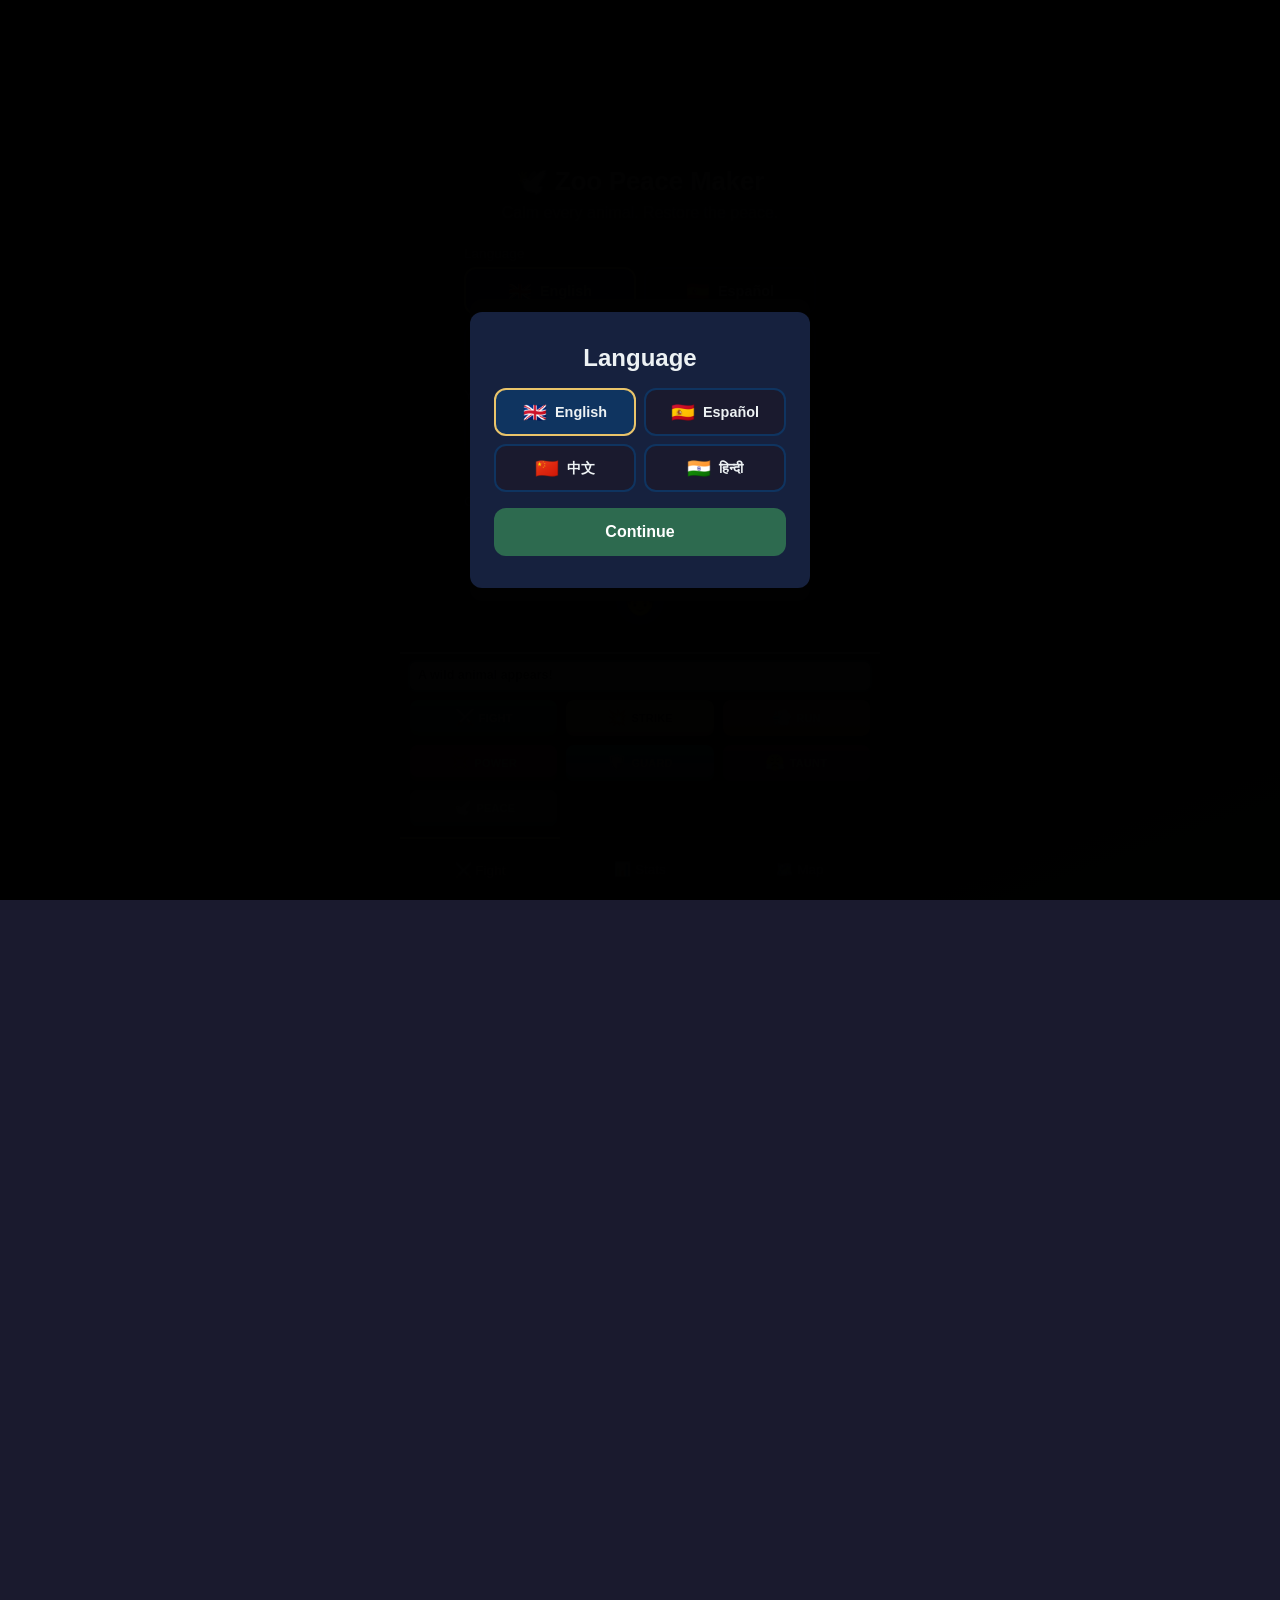
==== index.html @ be6072fe "Add AdSense client script and Privacy Policy page. Loads ca-pub-8968684526399437 site-wide and links" ====
<!DOCTYPE html>
<html lang="en">
<head>
  <meta charset="UTF-8">
  <meta name="viewport" content="width=device-width, initial-scale=1.0, maximum-scale=1.0, user-scalable=no, viewport-fit=cover">
  <meta name="apple-mobile-web-app-capable" content="yes">
  <meta name="theme-color" content="#2d6a4f">
  <title>Zoo Peace Maker</title>
  <link rel="manifest" href="manifest.json">
  <link rel="stylesheet" href="css/main.css">
  <link rel="stylesheet" href="css/combat.css">
  <script async src="https://pagead2.googlesyndication.com/pagead/js/adsbygoogle.js?client=ca-pub-8968684526399437"
     crossorigin="anonymous"></script>
</head>
<body>
  <!-- Onboarding -->
  <div id="onboarding" class="onboarding">
    <div class="onboarding-card">
      <h1>🕊️ <span data-i18n="title">Zoo Peace Maker</span></h1>
      <p class="subtitle" data-i18n="subtitle">Calm every animal. Restore the peace.</p>

      <p class="label" data-i18n="chooseLanguage">Language</p>
      <div id="lang-picker" class="lang-picker" role="group" aria-label="Language"></div>

      <label for="player-name" data-i18n="yourName">Your Name</label>
      <input type="text" id="player-name" maxlength="16" data-i18n-placeholder="namePlaceholder" placeholder="Peacekeeper" autocomplete="off">
      <p id="name-error" class="error"></p>

      <p class="label" data-i18n="chooseAvatar">Choose Avatar</p>
      <div class="avatar-picker">
        <label><input type="radio" name="avatar" value="🧑" checked><span>🧑</span></label>
        <label><input type="radio" name="avatar" value="🧔"><span>🧔</span></label>
        <label><input type="radio" name="avatar" value="👩"><span>👩</span></label>
        <label><input type="radio" name="avatar" value="👨"><span>👨</span></label>
        <label><input type="radio" name="avatar" value="👴"><span>👴</span></label>
        <label><input type="radio" name="avatar" value="👵"><span>👵</span></label>
        <label><input type="radio" name="avatar" value="🧒"><span>🧒</span></label>
      </div>

      <button id="btn-begin" class="btn btn-primary" type="button" data-i18n="begin">Begin Peace Mission</button>
      <p class="legal-link"><a href="privacy.html">Privacy Policy</a></p>
    </div>
  </div>

  <!-- Main Game -->
  <div id="game" class="game hidden">
    <header class="header">
      <div class="header-top">
        <div>
          <span id="header-name">🧑 Player</span>
          <span id="header-level" class="badge">Lv. 1</span>
        </div>
        <div class="header-right">
          <span id="header-gold">🪙 0</span>
          <button id="btn-lang-header" class="lang-chip" type="button" title="Language">🇬🇧</button>
        </div>
      </div>
      <p id="header-title" class="header-title">Novice Pacifist</p>
      <div class="xp-bar-wrap">
        <div id="player-xp-bar" class="xp-bar"></div>
      </div>
      <p id="player-xp-text" class="xp-text">0 / 100 XP</p>
    </header>

    <!-- Fight Screen -->
    <main id="screen-fight" class="screen screen-fight">
      <div class="player-hp-section">
        <span data-i18n="yourHp">Your HP</span>
        <div class="hp-bar-wrap">
          <div id="player-hp-bar" class="hp-bar player-hp"></div>
        </div>
        <span id="player-hp-text">100 / 100</span>
        <span id="shield-indicator" class="shield hidden" data-i18n="shieldActive">🛡️ Shield Active</span>
      </div>

      <div class="arena">
        <p id="enemy-tier" class="tier-label">The Final Peace</p>
        <p><span id="enemy-rarity" class="rarity rarity-common">Common</span></p>
        <p id="quirk-badge" class="quirk-badge hidden"></p>
        <div id="enemy-emoji" class="enemy-emoji">🐜</div>
        <h2 id="enemy-name">Ant</h2>
        <div class="hp-bar-wrap enemy">
          <div id="enemy-hp-bar" class="hp-bar enemy-hp"></div>
        </div>
        <p id="enemy-hp-text">500 / 500</p>
        <div id="fun-hud" class="fun-hud">
          <span id="combo-hud" class="fun-chip hidden">Combo x0</span>
          <span id="streak-hud" class="fun-chip heat hidden"></span>
          <span id="rage-hud" class="fun-chip rage hidden">🔥 LAST STAND</span>
        </div>
        <div class="kill-progress">
          <div class="kill-bar-wrap">
            <div id="kill-bar" class="kill-bar"></div>
          </div>
          <p><span data-i18n="pacified">Pacified</span>: <span id="kill-count">0 / 100</span></p>
        </div>
      </div>

      <p id="encounter-status" class="encounter-status" data-i18n="whatWillYouDo">What will you do?</p>

      <div id="abilities" class="abilities"></div>

      <div class="fight-stats">
        <span>ATK <strong id="fight-atk">10</strong></span>
        <span>DEF <strong id="fight-def">5</strong></span>
        <span>SPD <strong id="fight-spd">2</strong></span>
      </div>
    </main>

    <!-- Pokemon-style command panel -->
    <div id="command-panel" class="command-panel hidden">
      <p class="command-prompt"><span id="command-prompt-text">A wild animal appears!</span></p>
      <div class="command-grid">
        <button id="btn-engage" class="cmd-btn cmd-fight" type="button">
          <span class="cmd-icon">⚔️</span>
          <span class="cmd-label" data-i18n="fight">FIGHT</span>
        </button>
        <button id="btn-strike" class="cmd-btn cmd-strike hidden" type="button">
          <span class="cmd-icon">💥</span>
          <span class="cmd-label" data-i18n="strike">STRIKE</span>
        </button>
        <button id="btn-run" class="cmd-btn cmd-run" type="button">
          <span class="cmd-icon">💨</span>
          <span class="cmd-label" data-i18n="run">RUN</span>
        </button>
        <button id="btn-power" class="cmd-btn cmd-power battle-only hidden" type="button">
          <span class="cmd-icon">💢</span>
          <span class="cmd-label" data-i18n="power">POWER</span>
        </button>
        <button id="btn-guard" class="cmd-btn cmd-guard battle-only hidden" type="button">
          <span class="cmd-icon">🛡️</span>
          <span class="cmd-label" data-i18n="guard">GUARD</span>
        </button>
        <button id="btn-taunt" class="cmd-btn cmd-taunt battle-only hidden" type="button">
          <span class="cmd-icon">😤</span>
          <span class="cmd-label" data-i18n="tauntBtn">TAUNT</span>
        </button>
        <button id="btn-peace" class="cmd-btn cmd-peace battle-only hidden" type="button">
          <span class="cmd-icon">🕊️</span>
          <span class="cmd-label" data-i18n="peaceBtn">PEACE</span>
        </button>
      </div>
    </div>

    <!-- Stats Screen -->
    <main id="screen-stats" class="screen hidden">
      <h2 data-i18n="yourStats">📊 Your Stats</h2>
      <div class="stats-summary">
        <p><span data-i18n="level">Level</span> <strong id="stats-level">1</strong></p>
        <div class="xp-bar-wrap"><div id="stats-xp-bar" class="xp-bar"></div></div>
        <p id="stats-xp">0 / 100 XP</p>
        <p><span data-i18n="gold">Gold</span>: <strong id="stats-gold">0</strong> 🪙</p>
        <p><span data-i18n="totalDefeats">Total Defeats</span>: <strong id="stats-kills">0</strong></p>
        <p><span data-i18n="freePoints">Free Points</span>: <strong id="free-points">0</strong></p>
      </div>

      <div class="lang-section">
        <p class="label" data-i18n="chooseLanguage">Language</p>
        <div id="lang-picker-stats" class="lang-picker"></div>
      </div>

      <div class="upgrade-list">
        <div class="upgrade-row">
          <span>⚔️ <span data-i18n="attack">Attack</span>: <strong id="stat-attack">10</strong></span>
          <button class="upgrade-btn btn btn-small" data-stat="attack" type="button"><span data-i18n="upgrade">Upgrade</span> (<span id="cost-attack">10</span>🪙)</button>
          <button class="free-point-btn btn btn-small btn-ghost" data-stat="attack" type="button" data-i18n="freePoint">+1 Free</button>
        </div>
        <div class="upgrade-row">
          <span>🛡️ <span data-i18n="defence">Defence</span>: <strong id="stat-defence">5</strong></span>
          <button class="upgrade-btn btn btn-small" data-stat="defence" type="button"><span data-i18n="upgrade">Upgrade</span> (<span id="cost-defence">10</span>🪙)</button>
          <button class="free-point-btn btn btn-small btn-ghost" data-stat="defence" type="button" data-i18n="freePoint">+1 Free</button>
        </div>
        <div class="upgrade-row">
          <span>❤️ <span data-i18n="vitality">Vitality</span>: <strong id="stat-vitality">100</strong></span>
          <button class="upgrade-btn btn btn-small" data-stat="vitality" type="button"><span data-i18n="upgrade">Upgrade</span> (<span id="cost-vitality">12</span>🪙)</button>
          <button class="free-point-btn btn btn-small btn-ghost" data-stat="vitality" type="button" data-i18n="freePoint">+1 Free</button>
        </div>
        <div class="upgrade-row">
          <span>⚡ <span data-i18n="speed">Speed</span>: <strong id="stat-speed">2</strong></span>
          <button class="upgrade-btn btn btn-small" data-stat="speed" type="button"><span data-i18n="upgrade">Upgrade</span> (<span id="cost-speed">15</span>🪙)</button>
          <button class="free-point-btn btn btn-small btn-ghost" data-stat="speed" type="button" data-i18n="freePoint">+1 Free</button>
        </div>
        <div class="upgrade-row">
          <span>✨ <span data-i18n="aura">Peace Aura</span>: <strong id="stat-aura">0</strong>%</span>
          <button class="upgrade-btn btn btn-small" data-stat="aura" type="button"><span data-i18n="upgrade">Upgrade</span> (<span id="cost-aura">20</span>🪙)</button>
          <button class="free-point-btn btn btn-small btn-ghost" data-stat="aura" type="button" data-i18n="freePoint">+1 Free</button>
        </div>
        <div class="upgrade-row">
          <span>📈 <span data-i18n="resolve">Resolve</span>: <strong id="stat-resolve">0</strong>%</span>
          <button class="upgrade-btn btn btn-small" data-stat="resolve" type="button"><span data-i18n="upgrade">Upgrade</span> (<span id="cost-resolve">18</span>🪙)</button>
          <button class="free-point-btn btn btn-small btn-ghost" data-stat="resolve" type="button" data-i18n="freePoint">+1 Free</button>
        </div>
      </div>

      <button id="btn-buy-treat" class="btn btn-secondary" type="button" data-i18n="buyTreat">🦴 Buy Treat (+10% dmg, 10 fights) — 25🪙</button>

      <div class="challenges-section">
        <h3 data-i18n="challengesTitle">🎯 Challenges</h3>
        <div id="challenges-list" class="challenges-list"></div>
      </div>

      <div class="progress-section">
        <p id="overall-progress">0 / 110 animals pacified</p>
        <p id="overall-kills">0 / 11000 total defeats</p>
      </div>

      <button id="btn-reset" class="btn btn-danger btn-small" type="button" data-i18n="resetProgress">Reset Progress</button>
      <p class="legal-link"><a href="privacy.html">Privacy Policy</a></p>
    </main>

    <!-- Map Screen -->
    <main id="screen-map" class="screen hidden">
      <h2 data-i18n="zooMap">🗺️ Zoo Map</h2>
      <div id="map-grid" class="map-grid"></div>
    </main>

    <!-- Bottom Nav -->
    <nav class="bottom-nav">
      <button class="nav-tab active" data-tab="fight" type="button" data-i18n="navFight">⚔️ Fight</button>
      <button class="nav-tab" data-tab="stats" type="button" data-i18n="navStats">📊 Stats</button>
      <button class="nav-tab" data-tab="map" type="button" data-i18n="navMap">🗺️ Map</button>
    </nav>
  </div>

  <!-- Victory Modal -->
  <div id="victory-modal" class="modal hidden">
    <div class="modal-card victory">
      <p class="modal-emoji">✨</p>
      <h2 data-i18n="victory">Victory!</h2>
      <p id="victory-message" class="peace-message">One Step Closer to Peace</p>
      <p id="victory-xp" class="reward">+0 XP</p>
      <p id="victory-gold" class="reward">+0 Gold</p>
      <p id="victory-kills" class="kill-info"></p>
      <p id="victory-unlock" class="unlock hidden"></p>
      <button id="btn-continue" class="btn btn-primary" type="button" data-i18n="continue">Continue</button>
    </div>
  </div>

  <!-- Defeat Modal -->
  <div id="defeat-modal" class="modal hidden">
    <div class="modal-card defeat">
      <p class="modal-emoji">💫</p>
      <h2 data-i18n="knockedOut">Knocked Out!</h2>
      <p data-i18n="restUp">Rest up and try again.</p>
      <button id="btn-defeat-ok" class="btn btn-primary" type="button" data-i18n="recover">Recover</button>
    </div>
  </div>

  <!-- Finale Overlay -->
  <div id="finale-overlay" class="modal hidden">
    <div class="modal-card finale">
      <p class="modal-emoji">🕊️</p>
      <h2 data-i18n="zooPeaceAchieved">Zoo Peace Achieved!</h2>
      <p data-i18n="finaleBody">You have pacified every animal in the zoo. True peace reigns at last.</p>
    </div>
  </div>

  <!-- Language modal -->
  <div id="lang-modal" class="modal hidden">
    <div class="modal-card">
      <h2 data-i18n="chooseLanguage">Language</h2>
      <div id="lang-picker-modal" class="lang-picker lang-picker-modal"></div>
      <button id="btn-lang-close" class="btn btn-primary" type="button" data-i18n="continue">Continue</button>
    </div>
  </div>

  <script src="js/animals.js"></script>
  <script src="js/i18n.js"></script>
  <script src="js/taunts.js"></script>
  <script src="js/fun.js"></script>
  <script src="js/save.js"></script>
  <script src="js/player.js"></script>
  <script src="js/progression.js"></script>
  <script src="js/combat.js"></script>
  <script src="js/ui.js"></script>
  <script src="js/main.js"></script>
</body>
</html>
---- css/main.css ----
:root {
  --bg: #1a1a2e;
  --surface: #16213e;
  --card: #0f3460;
  --primary: #2d6a4f;
  --primary-light: #40916c;
  --accent: #e9c46a;
  --danger: #e76f51;
  --text: #edf2f4;
  --text-muted: #8d99ae;
  --hp-player: #52b788;
  --hp-enemy: #e63946;
  --xp: #48cae4;
  --radius: 12px;
  --nav-height: 64px;
}

* {
  box-sizing: border-box;
  margin: 0;
  padding: 0;
  -webkit-tap-highlight-color: transparent;
}

html, body {
  height: 100%;
  overflow: hidden;
}

body {
  font-family: -apple-system, BlinkMacSystemFont, 'Segoe UI', Roboto, sans-serif;
  background: var(--bg);
  color: var(--text);
  touch-action: manipulation;
  user-select: none;
}

.legal-link {
  text-align: center;
  margin-top: 16px;
  font-size: 0.85rem;
}

.legal-link a {
  color: var(--text-muted);
  text-decoration: underline;
}

.legal-link a:hover {
  color: var(--accent);
}

/* Onboarding */
.onboarding {
  display: flex;
  align-items: center;
  justify-content: center;
  min-height: 100dvh;
  padding: 24px;
  background: linear-gradient(160deg, var(--bg) 0%, #1b4332 100%);
}

.onboarding-card {
  background: var(--surface);
  border-radius: var(--radius);
  padding: 32px 24px;
  width: 100%;
  max-width: 400px;
  text-align: center;
}

.onboarding-card h1 {
  font-size: 1.6rem;
  margin-bottom: 8px;
}

.subtitle {
  color: var(--text-muted);
  margin-bottom: 24px;
}

.onboarding-card label,
.onboarding-card .label {
  display: block;
  text-align: left;
  font-size: 0.85rem;
  color: var(--text-muted);
  margin-bottom: 6px;
}

#player-name {
  width: 100%;
  padding: 14px 16px;
  border: 2px solid var(--card);
  border-radius: var(--radius);
  background: var(--bg);
  color: var(--text);
  font-size: 1rem;
  margin-bottom: 4px;
}

.error {
  color: var(--danger);
  font-size: 0.8rem;
  min-height: 20px;
  text-align: left;
  margin-bottom: 12px;
}

.avatar-picker {
  display: flex;
  flex-wrap: wrap;
  gap: 8px;
  justify-content: center;
  margin-bottom: 24px;
}

.avatar-picker label {
  cursor: pointer;
}

.avatar-picker input { display: none; }

.avatar-picker span {
  display: flex;
  align-items: center;
  justify-content: center;
  width: 48px;
  height: 48px;
  font-size: 1.6rem;
  border-radius: 50%;
  border: 2px solid transparent;
  background: var(--card);
  transition: border-color 0.2s;
}

.avatar-picker input:checked + span {
  border-color: var(--accent);
}

/* Game layout */
.game {
  display: flex;
  flex-direction: column;
  height: 100dvh;
  max-width: 480px;
  margin: 0 auto;
}

.header {
  background: var(--surface);
  padding: 12px 16px 8px;
  border-bottom: 1px solid var(--card);
}

.header-right {
  display: flex;
  align-items: center;
  gap: 8px;
}

.lang-chip {
  border: 1px solid var(--card);
  background: var(--card);
  border-radius: 999px;
  min-width: 36px;
  min-height: 36px;
  font-size: 1rem;
  cursor: pointer;
}

.lang-picker {
  display: grid;
  grid-template-columns: 1fr 1fr;
  gap: 8px;
  margin-bottom: 16px;
}

.lang-picker-modal {
  margin: 16px 0;
}

.lang-btn {
  display: flex;
  align-items: center;
  gap: 8px;
  justify-content: center;
  min-height: 48px;
  border: 2px solid var(--card);
  border-radius: var(--radius);
  background: var(--bg);
  color: var(--text);
  cursor: pointer;
  font-size: 0.9rem;
  font-weight: 600;
}

.lang-btn.active {
  border-color: var(--accent);
  background: var(--card);
}

.lang-flag {
  font-size: 1.2rem;
}

.lang-section {
  margin: 12px 0 16px;
}

.lang-section .label {
  font-size: 0.85rem;
  color: var(--text-muted);
  margin-bottom: 6px;
}

.badge {
  background: var(--primary);
  padding: 2px 8px;
  border-radius: 20px;
  font-size: 0.75rem;
  margin-left: 6px;
}

.header-title {
  font-size: 0.8rem;
  color: var(--accent);
  margin: 4px 0;
}

.xp-bar-wrap, .hp-bar-wrap, .kill-bar-wrap {
  background: var(--bg);
  border-radius: 8px;
  height: 10px;
  overflow: hidden;
}

.xp-bar {
  height: 100%;
  background: var(--xp);
  width: 0%;
  transition: width 0.3s;
}

.xp-text {
  font-size: 0.7rem;
  color: var(--text-muted);
  text-align: right;
  margin-top: 2px;
}

.screen {
  flex: 1;
  overflow-y: auto;
  padding: 16px;
  padding-bottom: calc(var(--nav-height) + 16px);
}

/* Buttons */
.btn {
  border: none;
  border-radius: var(--radius);
  padding: 12px 20px;
  font-size: 1rem;
  font-weight: 600;
  cursor: pointer;
  min-height: 48px;
  transition: transform 0.1s, opacity 0.2s;
}

.btn:active { transform: scale(0.97); }

.btn-primary {
  background: var(--primary);
  color: white;
  width: 100%;
}

.btn-accent {
  background: var(--accent);
  color: var(--bg);
  width: 100%;
}

.btn-secondary {
  background: var(--card);
  color: var(--text);
  width: 100%;
  margin-top: 12px;
}

.btn-danger {
  background: var(--danger);
  color: white;
}

.btn-small {
  font-size: 0.8rem;
  padding: 8px 12px;
  min-height: 36px;
}

.btn-ghost {
  background: transparent;
  border: 1px solid var(--text-muted);
  color: var(--text-muted);
}

.btn-large {
  font-size: 1.1rem;
  padding: 16px;
}

/* Bottom nav */
.bottom-nav {
  position: fixed;
  bottom: 0;
  left: 50%;
  transform: translateX(-50%);
  width: 100%;
  max-width: 480px;
  display: flex;
  background: var(--surface);
  border-top: 1px solid var(--card);
  height: var(--nav-height);
  z-index: 100;
}

.nav-tab {
  flex: 1;
  background: none;
  border: none;
  color: var(--text-muted);
  font-size: 0.85rem;
  cursor: pointer;
  padding: 8px;
}

.nav-tab.active {
  color: var(--accent);
  border-top: 2px solid var(--accent);
}

/* Stats screen */
.upgrade-list {
  margin: 16px 0;
}

.upgrade-row {
  display: flex;
  flex-wrap: wrap;
  align-items: center;
  gap: 8px;
  padding: 10px 0;
  border-bottom: 1px solid var(--card);
  font-size: 0.9rem;
}

.stats-summary {
  background: var(--surface);
  padding: 16px;
  border-radius: var(--radius);
  margin-bottom: 12px;
}

.progress-section {
  margin-top: 16px;
  font-size: 0.85rem;
  color: var(--text-muted);
}

/* Map */
.map-grid {
  display: grid;
  grid-template-columns: repeat(3, 1fr);
  gap: 8px;
}

.map-tier-header {
  grid-column: 1 / -1;
  font-weight: 700;
  color: var(--accent);
  padding: 12px 0 4px;
  font-size: 0.9rem;
}

.map-cell {
  background: var(--surface);
  border-radius: var(--radius);
  padding: 10px 6px;
  text-align: center;
  font-size: 0.75rem;
  border: 2px solid transparent;
}

.map-cell.locked { opacity: 0.4; }
.map-cell.pacified { border-color: var(--primary); }
.map-cell.current { border-color: var(--accent); }

.map-emoji { font-size: 1.8rem; display: block; }
.map-name { display: block; margin-top: 4px; }
.map-kills { display: block; color: var(--text-muted); font-size: 0.65rem; }

/* Modals */
.modal {
  position: fixed;
  inset: 0;
  background: rgba(0,0,0,0.7);
  display: flex;
  align-items: center;
  justify-content: center;
  z-index: 200;
  padding: 24px;
}

.modal-card {
  background: var(--surface);
  border-radius: var(--radius);
  padding: 32px 24px;
  text-align: center;
  width: 100%;
  max-width: 340px;
}

.modal-emoji { font-size: 3rem; margin-bottom: 8px; }

.peace-message {
  font-size: 1.2rem;
  color: var(--accent);
  font-weight: 700;
  margin: 12px 0;
}

.reward {
  font-size: 1rem;
  margin: 4px 0;
}

.kill-info {
  color: var(--text-muted);
  font-size: 0.85rem;
  margin: 12px 0;
}

.unlock {
  color: var(--primary-light);
  font-weight: 600;
  margin-bottom: 12px;
}

.finale {
  background: linear-gradient(160deg, var(--surface), #1b4332);
}
---- css/combat.css ----
.player-hp-section {
  margin-bottom: 12px;
  font-size: 0.85rem;
}

.hp-bar {
  height: 100%;
  transition: width 0.15s;
}

.player-hp { background: var(--hp-player); width: 100%; }
.enemy-hp { background: var(--hp-enemy); width: 100%; }

.hp-bar-wrap {
  margin: 4px 0;
  height: 14px;
}

.shield {
  display: inline-block;
  color: var(--xp);
  font-size: 0.8rem;
  margin-top: 4px;
}

.arena {
  text-align: center;
  padding: 12px 0 8px;
}

.tier-label {
  font-size: 0.75rem;
  color: var(--text-muted);
  text-transform: uppercase;
  letter-spacing: 1px;
  margin-bottom: 8px;
}

.rarity {
  display: inline-block;
  padding: 3px 9px;
  border: 1px solid currentColor;
  border-radius: 999px;
  font-size: 0.7rem;
  font-weight: 700;
  text-transform: uppercase;
}

.rarity-common { color: var(--text-muted); }
.rarity-uncommon { color: #74c69d; }
.rarity-rare { color: #48cae4; }
.rarity-legendary { color: var(--accent); }

.enemy-emoji {
  font-size: 4.5rem;
  line-height: 1.1;
  margin: 8px 0;
  transition: transform 0.1s;
}

.enemy-emoji.shake {
  animation: shake 0.3s ease;
}

@keyframes shake {
  0%, 100% { transform: translateX(0); }
  25% { transform: translateX(-6px) rotate(-3deg); }
  75% { transform: translateX(6px) rotate(3deg); }
}

#enemy-name {
  font-size: 1.4rem;
  margin-bottom: 8px;
}

.kill-progress {
  margin-top: 12px;
}

.kill-bar {
  height: 100%;
  background: var(--primary-light);
  width: 0%;
  transition: width 0.3s;
}

.kill-progress p {
  font-size: 0.85rem;
  color: var(--text-muted);
  margin-top: 4px;
}

/* Pokemon-style battle command panel */
.command-panel {
  position: fixed;
  left: 50%;
  transform: translateX(-50%);
  bottom: calc(var(--nav-height) + env(safe-area-inset-bottom, 0px));
  width: 100%;
  max-width: 480px;
  z-index: 90;
  padding: 6px 8px 8px;
  background: linear-gradient(180deg, #1b263b 0%, #0d1b2a 100%);
  border-top: 2px solid #e0e1dd;
  box-shadow: 0 -6px 18px rgba(0, 0, 0, 0.35);
}

.command-prompt {
  background: #f8f9fa;
  color: #1b263b;
  border: 2px solid #415a77;
  border-radius: 8px;
  padding: 6px 8px;
  font-size: 0.78rem;
  font-weight: 700;
  margin-bottom: 6px;
  min-height: 32px;
  line-height: 1.25;
}

.command-grid {
  display: grid;
  grid-template-columns: repeat(3, 1fr);
  gap: 5px;
}

.cmd-btn {
  display: flex;
  flex-direction: row;
  align-items: center;
  justify-content: center;
  gap: 4px;
  min-height: 40px;
  padding: 4px 2px;
  border: 2px solid #1b263b;
  border-radius: 10px;
  cursor: pointer;
  font-weight: 800;
  letter-spacing: 0.02em;
  transition: transform 0.1s, filter 0.15s;
  -webkit-user-select: none;
  user-select: none;
  touch-action: manipulation;
}

.cmd-btn:active {
  transform: scale(0.96);
}

.cmd-btn:disabled {
  opacity: 0.45;
  pointer-events: none;
}

.cmd-icon {
  font-size: 1rem;
  line-height: 1;
}

.cmd-label {
  font-size: 0.68rem;
}

.cmd-fight {
  background: linear-gradient(180deg, #52b788 0%, #2d6a4f 100%);
  color: #fff;
  box-shadow: inset 0 -4px 0 rgba(0, 0, 0, 0.2);
}

.cmd-strike {
  background: linear-gradient(180deg, #ffd166 0%, #e9c46a 100%);
  color: #1b263b;
  box-shadow: inset 0 -4px 0 rgba(0, 0, 0, 0.18);
  animation: pulse-strike 1.2s ease-in-out infinite;
}

@keyframes pulse-strike {
  0%, 100% { filter: brightness(1); }
  50% { filter: brightness(1.08); }
}

.cmd-run {
  background: linear-gradient(180deg, #f4a261 0%, #e76f51 100%);
  color: #fff;
  box-shadow: inset 0 -4px 0 rgba(0, 0, 0, 0.2);
}

.cmd-power {
  background: linear-gradient(180deg, #ef476f 0%, #c9184a 100%);
  color: #fff;
  box-shadow: inset 0 -4px 0 rgba(0, 0, 0, 0.25);
}

.cmd-guard {
  background: linear-gradient(180deg, #4cc9f0 0%, #4361ee 100%);
  color: #fff;
  box-shadow: inset 0 -4px 0 rgba(0, 0, 0, 0.2);
}

.cmd-guard.ready {
  animation: pulse-strike 0.6s ease-in-out infinite;
  filter: brightness(1.15);
}

.cmd-taunt {
  background: linear-gradient(180deg, #b5179e 0%, #7209b7 100%);
  color: #fff;
  box-shadow: inset 0 -4px 0 rgba(0, 0, 0, 0.2);
}

.cmd-peace {
  background: linear-gradient(180deg, #90be6d 0%, #43aa8b 100%);
  color: #fff;
  box-shadow: inset 0 -4px 0 rgba(0, 0, 0, 0.2);
}

.fun-hud {
  display: flex;
  flex-wrap: wrap;
  gap: 6px;
  justify-content: center;
  margin: 8px 0 4px;
  min-height: 24px;
}

.fun-chip {
  font-size: 0.72rem;
  font-weight: 800;
  padding: 4px 8px;
  border-radius: 999px;
  background: var(--card);
  color: var(--accent);
}

.fun-chip.heat { color: #ff9f1c; }
.fun-chip.rage {
  color: #fff;
  background: #c9184a;
  animation: pulse-strike 0.8s ease-in-out infinite;
}

.quirk-badge {
  display: inline-block;
  margin: 4px 0;
  font-size: 0.75rem;
  font-weight: 700;
  color: #f72585;
}

.screen-fight {
  padding-bottom: calc(var(--nav-height) + 168px) !important;
}

.challenges-section {
  margin-top: 16px;
  background: var(--surface);
  border-radius: var(--radius);
  padding: 12px;
}

.challenges-list {
  display: flex;
  flex-direction: column;
  gap: 8px;
  margin-top: 8px;
}

.challenge-row {
  font-size: 0.85rem;
  color: var(--text-muted);
}

.challenge-row.done {
  color: var(--primary-light);
  font-weight: 700;
}

.challenge-bar {
  height: 6px;
  background: var(--bg);
  border-radius: 4px;
  overflow: hidden;
  margin-top: 4px;
}

.challenge-bar > span {
  display: block;
  height: 100%;
  background: var(--accent);
}

.encounter-status {
  min-height: 18px;
  margin: 8px 0 12px;
  color: var(--text-muted);
  font-size: 0.75rem;
  text-align: center;
}

.encounter-status.danger {
  color: var(--danger);
}

.encounter-status.taunt {
  color: var(--accent);
  font-weight: 600;
  animation: taunt-pop 0.25s ease;
}

@keyframes taunt-pop {
  from { transform: scale(0.96); opacity: 0.4; }
  to { transform: scale(1); opacity: 1; }
}

.abilities {
  display: flex;
  gap: 8px;
  justify-content: center;
  flex-wrap: wrap;
  margin-bottom: 12px;
}

.ability-btn {
  background: var(--card);
  color: var(--text);
  border: 1px solid var(--primary);
  border-radius: var(--radius);
  padding: 10px 14px;
  font-size: 0.85rem;
  min-height: 44px;
  cursor: pointer;
}

.fight-stats {
  display: flex;
  justify-content: space-around;
  background: var(--surface);
  border-radius: var(--radius);
  padding: 12px;
  font-size: 0.9rem;
  color: var(--text-muted);
}

.fight-stats strong {
  color: var(--text);
  font-size: 1.1rem;
}

.victory .peace-message {
  animation: glow 1.5s ease infinite alternate;
}

@keyframes glow {
  from { text-shadow: 0 0 8px rgba(233, 196, 106, 0.3); }
  to { text-shadow: 0 0 20px rgba(233, 196, 106, 0.8); }
}
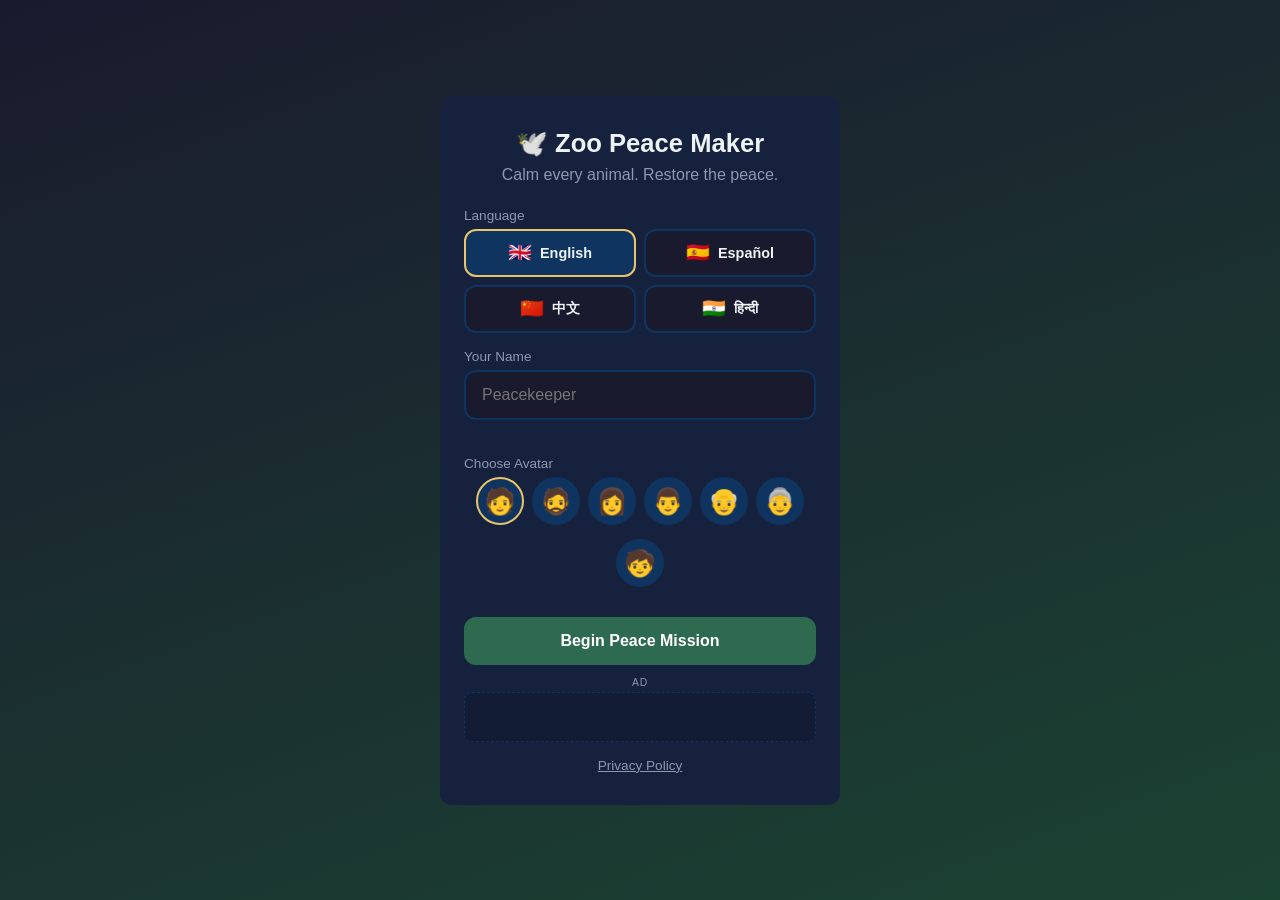
==== commit 791bf20f: "Add AdSense banners and a 5-second victory ad break. Wires display unit 1114086321 across onboarding" ====
--- a/index.html
+++ b/index.html
@@ -38,6 +38,10 @@
       </div>
 
       <button id="btn-begin" class="btn btn-primary" type="button" data-i18n="begin">Begin Peace Mission</button>
+      <div class="ad-unit ad-unit-inline">
+        <p class="ad-label" data-i18n="adLabel">Ad</p>
+        <div class="ad-slot" data-ad-slot-host id="ad-slot-onboarding"></div>
+      </div>
       <p class="legal-link"><a href="privacy.html">Privacy Policy</a></p>
     </div>
   </div>
@@ -214,12 +218,29 @@
       <div id="map-grid" class="map-grid"></div>
     </main>
 
+    <!-- Persistent banner above nav -->
+    <div id="ad-banner-game" class="ad-banner">
+      <p class="ad-label" data-i18n="adLabel">Ad</p>
+      <div class="ad-slot" data-ad-slot-host id="ad-slot-banner"></div>
+    </div>
+
     <!-- Bottom Nav -->
     <nav class="bottom-nav">
       <button class="nav-tab active" data-tab="fight" type="button" data-i18n="navFight">⚔️ Fight</button>
       <button class="nav-tab" data-tab="stats" type="button" data-i18n="navStats">📊 Stats</button>
       <button class="nav-tab" data-tab="map" type="button" data-i18n="navMap">🗺️ Map</button>
     </nav>
+  </div>
+
+  <!-- Victory ad (5 seconds) -->
+  <div id="victory-ad-overlay" class="modal hidden">
+    <div class="modal-card victory-ad-card">
+      <h2 data-i18n="victoryAdTitle">Peace break</h2>
+      <p class="ad-label" data-i18n="adLabel">Ad</p>
+      <div class="ad-slot ad-slot-victory" data-ad-slot-host id="ad-slot-victory"></div>
+      <p class="victory-ad-countdown">⏱ <span id="victory-ad-seconds">5</span>s</p>
+      <button id="btn-victory-ad-continue" class="btn btn-primary btn-waiting" type="button" disabled>Continue (5)</button>
+    </div>
   </div>
 
   <!-- Victory Modal -->
@@ -268,6 +289,7 @@
   <script src="js/i18n.js"></script>
   <script src="js/taunts.js"></script>
   <script src="js/fun.js"></script>
+  <script src="js/ads.js"></script>
   <script src="js/save.js"></script>
   <script src="js/player.js"></script>
   <script src="js/progression.js"></script>
--- a/css/main.css
+++ b/css/main.css
@@ -13,6 +13,7 @@
   --xp: #48cae4;
   --radius: 12px;
   --nav-height: 64px;
+  --ad-banner-height: 72px;
 }
 
 * {
@@ -35,6 +36,8 @@
   user-select: none;
 }
 
+.hidden { display: none !important; }
+
 .legal-link {
   text-align: center;
   margin-top: 16px;
@@ -58,6 +61,7 @@
   min-height: 100dvh;
   padding: 24px;
   background: linear-gradient(160deg, var(--bg) 0%, #1b4332 100%);
+  overflow-y: auto;
 }
 
 .onboarding-card {
@@ -67,6 +71,7 @@
   width: 100%;
   max-width: 400px;
   text-align: center;
+  margin: auto;
 }
 
 .onboarding-card h1 {
@@ -253,7 +258,78 @@
   flex: 1;
   overflow-y: auto;
   padding: 16px;
-  padding-bottom: calc(var(--nav-height) + 16px);
+  padding-bottom: calc(var(--nav-height) + var(--ad-banner-height) + 16px);
+}
+
+/* Ads */
+.ad-label {
+  font-size: 0.65rem;
+  letter-spacing: 0.08em;
+  text-transform: uppercase;
+  color: var(--text-muted);
+  margin-bottom: 4px;
+  text-align: center;
+}
+
+.ad-unit {
+  margin: 12px 0;
+  text-align: center;
+}
+
+.ad-unit-header {
+  margin: 8px 0 0;
+}
+
+.ad-slot {
+  min-height: 50px;
+  width: 100%;
+  background: rgba(0, 0, 0, 0.15);
+  border: 1px dashed var(--card);
+  border-radius: 8px;
+  overflow: hidden;
+}
+
+.ad-slot-empty {
+  min-height: 50px;
+}
+
+.ad-slot-victory {
+  min-height: 250px;
+  margin: 8px 0 12px;
+}
+
+.ad-banner {
+  position: fixed;
+  left: 50%;
+  transform: translateX(-50%);
+  bottom: calc(var(--nav-height) + env(safe-area-inset-bottom, 0px));
+  width: 100%;
+  max-width: 480px;
+  height: var(--ad-banner-height);
+  padding: 4px 8px;
+  background: var(--surface);
+  border-top: 1px solid var(--card);
+  z-index: 95;
+  box-sizing: border-box;
+}
+
+.ad-banner .ad-slot {
+  min-height: 50px;
+  height: 50px;
+}
+
+.victory-ad-card {
+  max-width: 360px;
+}
+
+.victory-ad-countdown {
+  color: var(--accent);
+  font-weight: 700;
+  margin: 8px 0 12px;
+}
+
+.btn-waiting {
+  opacity: 0.7;
 }
 
 /* Buttons */
--- a/css/combat.css
+++ b/css/combat.css
@@ -95,7 +95,7 @@
   position: fixed;
   left: 50%;
   transform: translateX(-50%);
-  bottom: calc(var(--nav-height) + env(safe-area-inset-bottom, 0px));
+  bottom: calc(var(--nav-height) + var(--ad-banner-height) + env(safe-area-inset-bottom, 0px));
   width: 100%;
   max-width: 480px;
   z-index: 90;
@@ -248,7 +248,7 @@
 }
 
 .screen-fight {
-  padding-bottom: calc(var(--nav-height) + 168px) !important;
+  padding-bottom: calc(var(--nav-height) + var(--ad-banner-height) + 168px) !important;
 }
 
 .challenges-section {
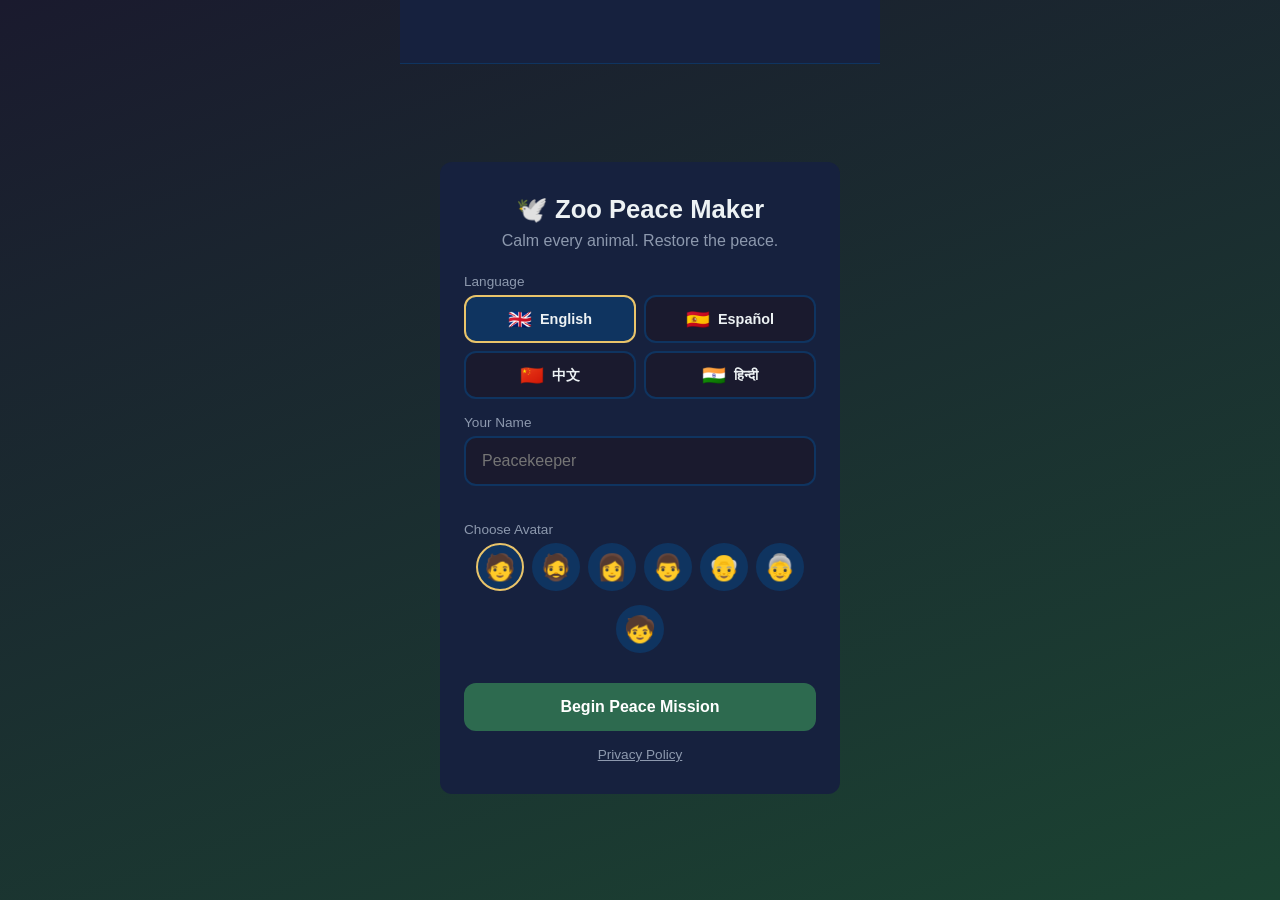
==== commit 478d0d47: "Simplify ads to a single top horizontal banner. Uses game_horizontal slot 5575955375 and drops the v" ====
--- a/index.html
+++ b/index.html
@@ -13,6 +13,16 @@
      crossorigin="anonymous"></script>
 </head>
 <body>
+  <!-- Always-on horizontal banner (game_horizontal) -->
+  <div id="ad-top" class="ad-top" aria-label="Advertisement">
+    <ins id="ad-top-slot" class="adsbygoogle"
+         style="display:block"
+         data-ad-client="ca-pub-8968684526399437"
+         data-ad-slot="5575955375"
+         data-ad-format="auto"
+         data-full-width-responsive="true"></ins>
+  </div>
+
   <!-- Onboarding -->
   <div id="onboarding" class="onboarding">
     <div class="onboarding-card">
@@ -38,10 +48,6 @@
       </div>
 
       <button id="btn-begin" class="btn btn-primary" type="button" data-i18n="begin">Begin Peace Mission</button>
-      <div class="ad-unit ad-unit-inline">
-        <p class="ad-label" data-i18n="adLabel">Ad</p>
-        <div class="ad-slot" data-ad-slot-host id="ad-slot-onboarding"></div>
-      </div>
       <p class="legal-link"><a href="privacy.html">Privacy Policy</a></p>
     </div>
   </div>
@@ -218,29 +224,12 @@
       <div id="map-grid" class="map-grid"></div>
     </main>
 
-    <!-- Persistent banner above nav -->
-    <div id="ad-banner-game" class="ad-banner">
-      <p class="ad-label" data-i18n="adLabel">Ad</p>
-      <div class="ad-slot" data-ad-slot-host id="ad-slot-banner"></div>
-    </div>
-
     <!-- Bottom Nav -->
     <nav class="bottom-nav">
       <button class="nav-tab active" data-tab="fight" type="button" data-i18n="navFight">⚔️ Fight</button>
       <button class="nav-tab" data-tab="stats" type="button" data-i18n="navStats">📊 Stats</button>
       <button class="nav-tab" data-tab="map" type="button" data-i18n="navMap">🗺️ Map</button>
     </nav>
-  </div>
-
-  <!-- Victory ad (5 seconds) -->
-  <div id="victory-ad-overlay" class="modal hidden">
-    <div class="modal-card victory-ad-card">
-      <h2 data-i18n="victoryAdTitle">Peace break</h2>
-      <p class="ad-label" data-i18n="adLabel">Ad</p>
-      <div class="ad-slot ad-slot-victory" data-ad-slot-host id="ad-slot-victory"></div>
-      <p class="victory-ad-countdown">⏱ <span id="victory-ad-seconds">5</span>s</p>
-      <button id="btn-victory-ad-continue" class="btn btn-primary btn-waiting" type="button" disabled>Continue (5)</button>
-    </div>
   </div>
 
   <!-- Victory Modal -->
--- a/css/main.css
+++ b/css/main.css
@@ -13,7 +13,7 @@
   --xp: #48cae4;
   --radius: 12px;
   --nav-height: 64px;
-  --ad-banner-height: 72px;
+  --ad-top-height: 64px;
 }
 
 * {
@@ -60,6 +60,7 @@
   justify-content: center;
   min-height: 100dvh;
   padding: 24px;
+  padding-top: calc(var(--ad-top-height) + env(safe-area-inset-top, 0px) + 16px);
   background: linear-gradient(160deg, var(--bg) 0%, #1b4332 100%);
   overflow-y: auto;
 }
@@ -150,6 +151,8 @@
   height: 100dvh;
   max-width: 480px;
   margin: 0 auto;
+  padding-top: calc(var(--ad-top-height) + env(safe-area-inset-top, 0px));
+  box-sizing: border-box;
 }
 
 .header {
@@ -258,78 +261,31 @@
   flex: 1;
   overflow-y: auto;
   padding: 16px;
-  padding-bottom: calc(var(--nav-height) + var(--ad-banner-height) + 16px);
-}
-
-/* Ads */
-.ad-label {
-  font-size: 0.65rem;
-  letter-spacing: 0.08em;
-  text-transform: uppercase;
-  color: var(--text-muted);
-  margin-bottom: 4px;
-  text-align: center;
-}
-
-.ad-unit {
-  margin: 12px 0;
-  text-align: center;
-}
-
-.ad-unit-header {
-  margin: 8px 0 0;
-}
-
-.ad-slot {
-  min-height: 50px;
-  width: 100%;
-  background: rgba(0, 0, 0, 0.15);
-  border: 1px dashed var(--card);
-  border-radius: 8px;
-  overflow: hidden;
-}
-
-.ad-slot-empty {
-  min-height: 50px;
-}
-
-.ad-slot-victory {
-  min-height: 250px;
-  margin: 8px 0 12px;
-}
-
-.ad-banner {
+  padding-bottom: calc(var(--nav-height) + 16px);
+}
+
+/* Top horizontal ad — always visible, mobile-safe */
+.ad-top {
   position: fixed;
+  top: 0;
   left: 50%;
   transform: translateX(-50%);
-  bottom: calc(var(--nav-height) + env(safe-area-inset-bottom, 0px));
   width: 100%;
   max-width: 480px;
-  height: var(--ad-banner-height);
-  padding: 4px 8px;
-  background: var(--surface);
-  border-top: 1px solid var(--card);
-  z-index: 95;
+  height: calc(var(--ad-top-height) + env(safe-area-inset-top, 0px));
+  padding: env(safe-area-inset-top, 0px) 8px 0;
+  background: var(--surface);
+  border-bottom: 1px solid var(--card);
+  z-index: 150;
   box-sizing: border-box;
-}
-
-.ad-banner .ad-slot {
-  min-height: 50px;
-  height: 50px;
-}
-
-.victory-ad-card {
-  max-width: 360px;
-}
-
-.victory-ad-countdown {
-  color: var(--accent);
-  font-weight: 700;
-  margin: 8px 0 12px;
-}
-
-.btn-waiting {
-  opacity: 0.7;
+  overflow: hidden;
+}
+
+.ad-top .adsbygoogle {
+  display: block;
+  width: 100%;
+  height: var(--ad-top-height);
+  max-height: var(--ad-top-height);
 }
 
 /* Buttons */
--- a/css/combat.css
+++ b/css/combat.css
@@ -95,7 +95,7 @@
   position: fixed;
   left: 50%;
   transform: translateX(-50%);
-  bottom: calc(var(--nav-height) + var(--ad-banner-height) + env(safe-area-inset-bottom, 0px));
+  bottom: calc(var(--nav-height) + env(safe-area-inset-bottom, 0px));
   width: 100%;
   max-width: 480px;
   z-index: 90;
@@ -248,7 +248,7 @@
 }
 
 .screen-fight {
-  padding-bottom: calc(var(--nav-height) + var(--ad-banner-height) + 168px) !important;
+  padding-bottom: calc(var(--nav-height) + 168px) !important;
 }
 
 .challenges-section {
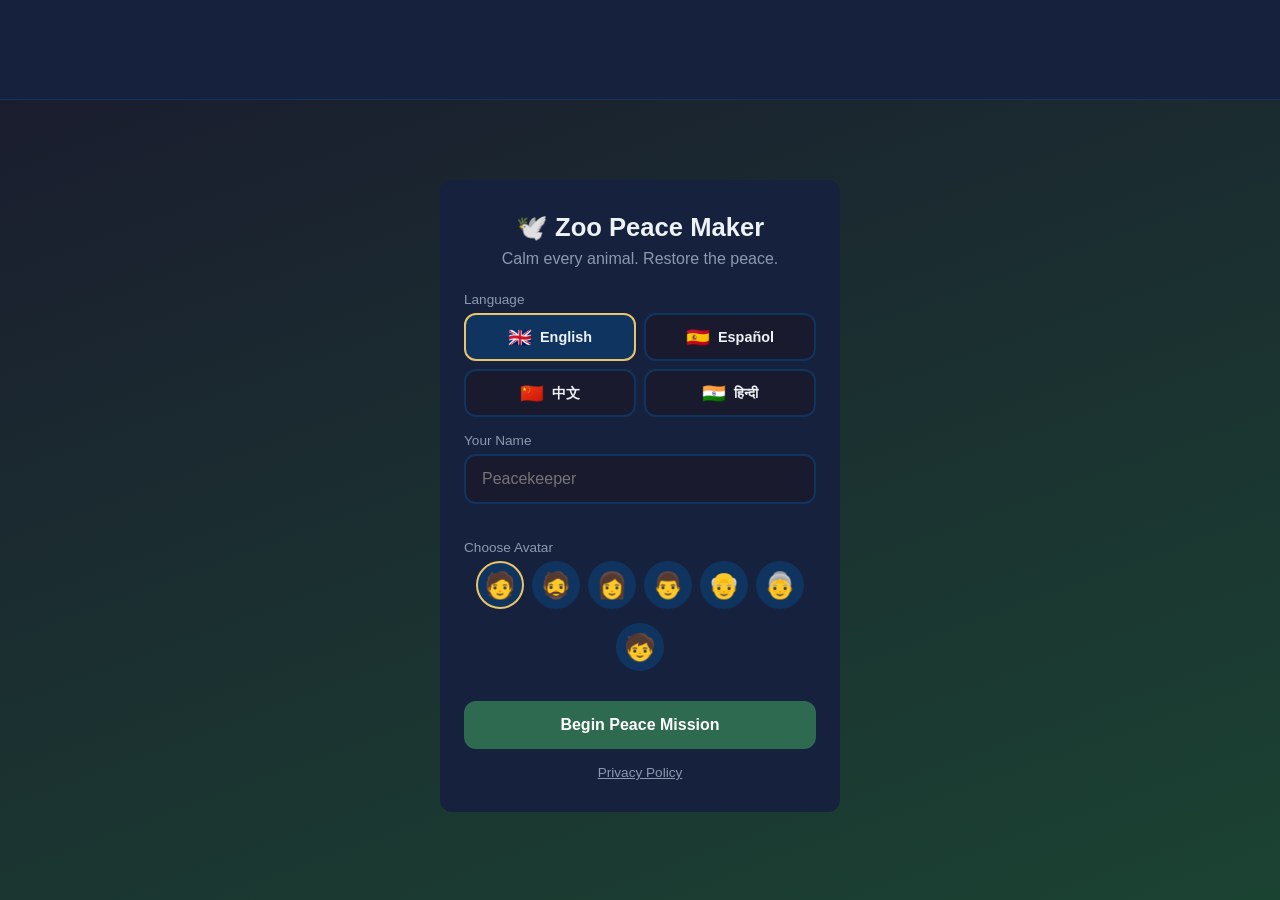
==== commit 783d9ce1: "Force the top AdSense unit into a horizontal mobile banner. auto format in a short box was serving s" ====
--- a/index.html
+++ b/index.html
@@ -15,11 +15,11 @@
 <body>
   <!-- Always-on horizontal banner (game_horizontal) -->
   <div id="ad-top" class="ad-top" aria-label="Advertisement">
-    <ins id="ad-top-slot" class="adsbygoogle"
+    <ins id="ad-top-slot" class="adsbygoogle ad-top-slot"
          style="display:block"
          data-ad-client="ca-pub-8968684526399437"
          data-ad-slot="5575955375"
-         data-ad-format="auto"
+         data-ad-format="horizontal"
          data-full-width-responsive="true"></ins>
   </div>
 
--- a/css/main.css
+++ b/css/main.css
@@ -13,7 +13,7 @@
   --xp: #48cae4;
   --radius: 12px;
   --nav-height: 64px;
-  --ad-top-height: 64px;
+  --ad-top-height: 50px;
 }
 
 * {
@@ -264,16 +264,15 @@
   padding-bottom: calc(var(--nav-height) + 16px);
 }
 
-/* Top horizontal ad — always visible, mobile-safe */
+/* Top horizontal banner — full viewport width, short height (not square) */
 .ad-top {
   position: fixed;
   top: 0;
-  left: 50%;
-  transform: translateX(-50%);
-  width: 100%;
-  max-width: 480px;
+  left: 0;
+  right: 0;
+  width: 100%;
   height: calc(var(--ad-top-height) + env(safe-area-inset-top, 0px));
-  padding: env(safe-area-inset-top, 0px) 8px 0;
+  padding-top: env(safe-area-inset-top, 0px);
   background: var(--surface);
   border-bottom: 1px solid var(--card);
   z-index: 150;
@@ -281,11 +280,26 @@
   overflow: hidden;
 }
 
-.ad-top .adsbygoogle {
-  display: block;
-  width: 100%;
-  height: var(--ad-top-height);
-  max-height: var(--ad-top-height);
+/* Force a wide banner slot so AdSense doesn't pick a square/rectangle */
+.ad-top-slot {
+  display: block !important;
+  width: 100% !important;
+  height: 50px !important;
+  min-height: 50px !important;
+  max-height: 50px !important;
+}
+
+/* Large mobile banner on typical phone widths */
+@media (min-width: 360px) {
+  :root {
+    --ad-top-height: 100px;
+  }
+
+  .ad-top-slot {
+    height: 100px !important;
+    min-height: 100px !important;
+    max-height: 100px !important;
+  }
 }
 
 /* Buttons */
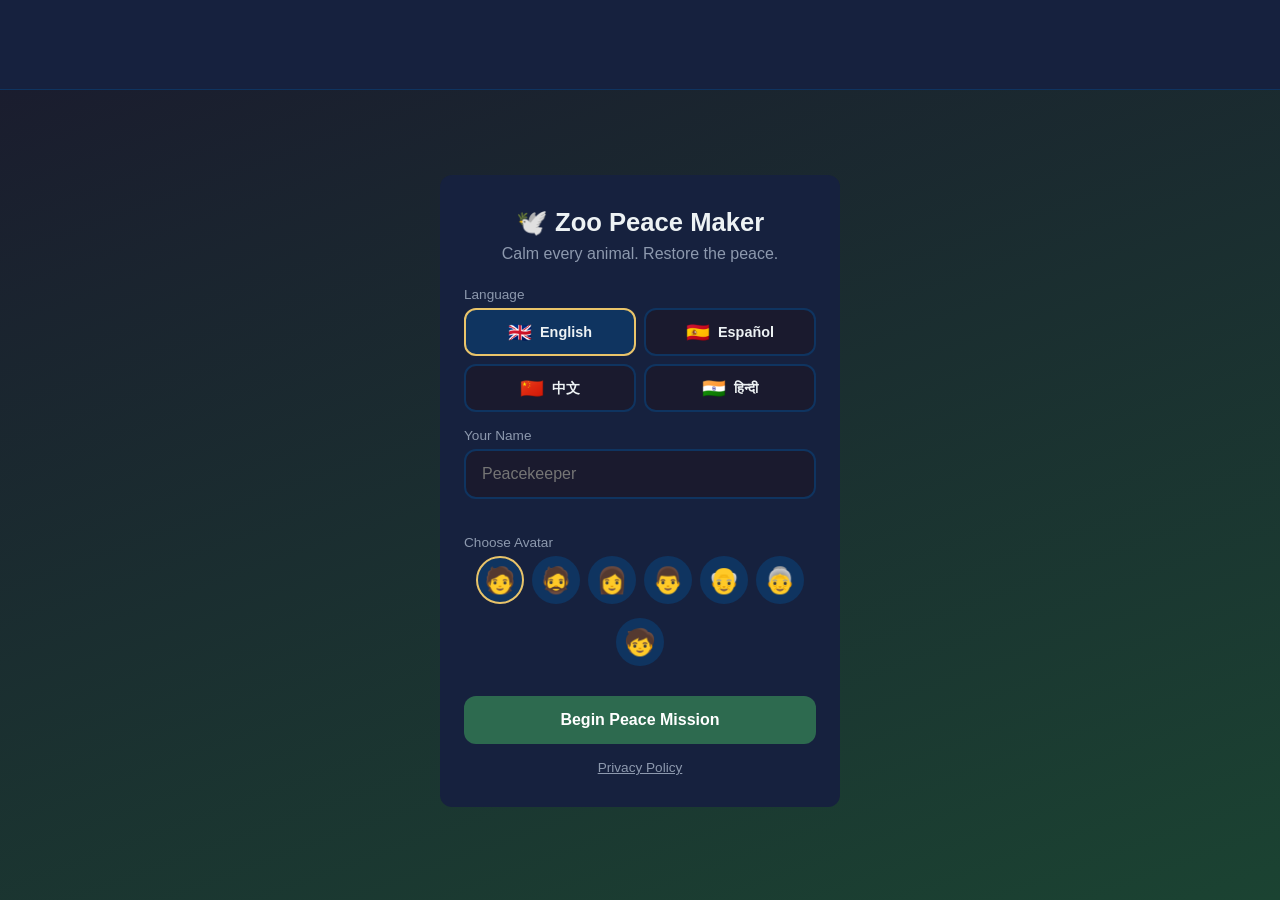
==== commit 59f3d59b: "Fix mobile ad sizing to a classic 320x50 banner. Desktop keeps 728x90; drop full-width-responsive so" ====
--- a/index.html
+++ b/index.html
@@ -16,11 +16,9 @@
   <!-- Always-on horizontal banner (game_horizontal) -->
   <div id="ad-top" class="ad-top" aria-label="Advertisement">
     <ins id="ad-top-slot" class="adsbygoogle ad-top-slot"
-         style="display:block"
+         style="display:inline-block"
          data-ad-client="ca-pub-8968684526399437"
-         data-ad-slot="5575955375"
-         data-ad-format="horizontal"
-         data-full-width-responsive="true"></ins>
+         data-ad-slot="5575955375"></ins>
   </div>
 
   <!-- Onboarding -->
--- a/css/main.css
+++ b/css/main.css
@@ -13,7 +13,7 @@
   --xp: #48cae4;
   --radius: 12px;
   --nav-height: 64px;
-  --ad-top-height: 50px;
+  --ad-top-height: 50px; /* mobile banner 320×50 */
 }
 
 * {
@@ -264,7 +264,7 @@
   padding-bottom: calc(var(--nav-height) + 16px);
 }
 
-/* Top horizontal banner — full viewport width, short height (not square) */
+/* Top banner: fixed sizes so AdSense serves a real banner (not a clipped square) */
 .ad-top {
   position: fixed;
   top: 0;
@@ -273,6 +273,9 @@
   width: 100%;
   height: calc(var(--ad-top-height) + env(safe-area-inset-top, 0px));
   padding-top: env(safe-area-inset-top, 0px);
+  display: flex;
+  align-items: center;
+  justify-content: center;
   background: var(--surface);
   border-bottom: 1px solid var(--card);
   z-index: 150;
@@ -280,25 +283,22 @@
   overflow: hidden;
 }
 
-/* Force a wide banner slot so AdSense doesn't pick a square/rectangle */
+/* Mobile: classic 320×50 leaderboard strip */
 .ad-top-slot {
-  display: block !important;
-  width: 100% !important;
-  height: 50px !important;
-  min-height: 50px !important;
-  max-height: 50px !important;
-}
-
-/* Large mobile banner on typical phone widths */
-@media (min-width: 360px) {
+  display: inline-block;
+  width: 320px;
+  height: 50px;
+}
+
+/* Desktop / large screens: 728×90 leaderboard */
+@media (min-width: 768px) {
   :root {
-    --ad-top-height: 100px;
+    --ad-top-height: 90px;
   }
 
   .ad-top-slot {
-    height: 100px !important;
-    min-height: 100px !important;
-    max-height: 100px !important;
+    width: 728px;
+    height: 90px;
   }
 }
 
